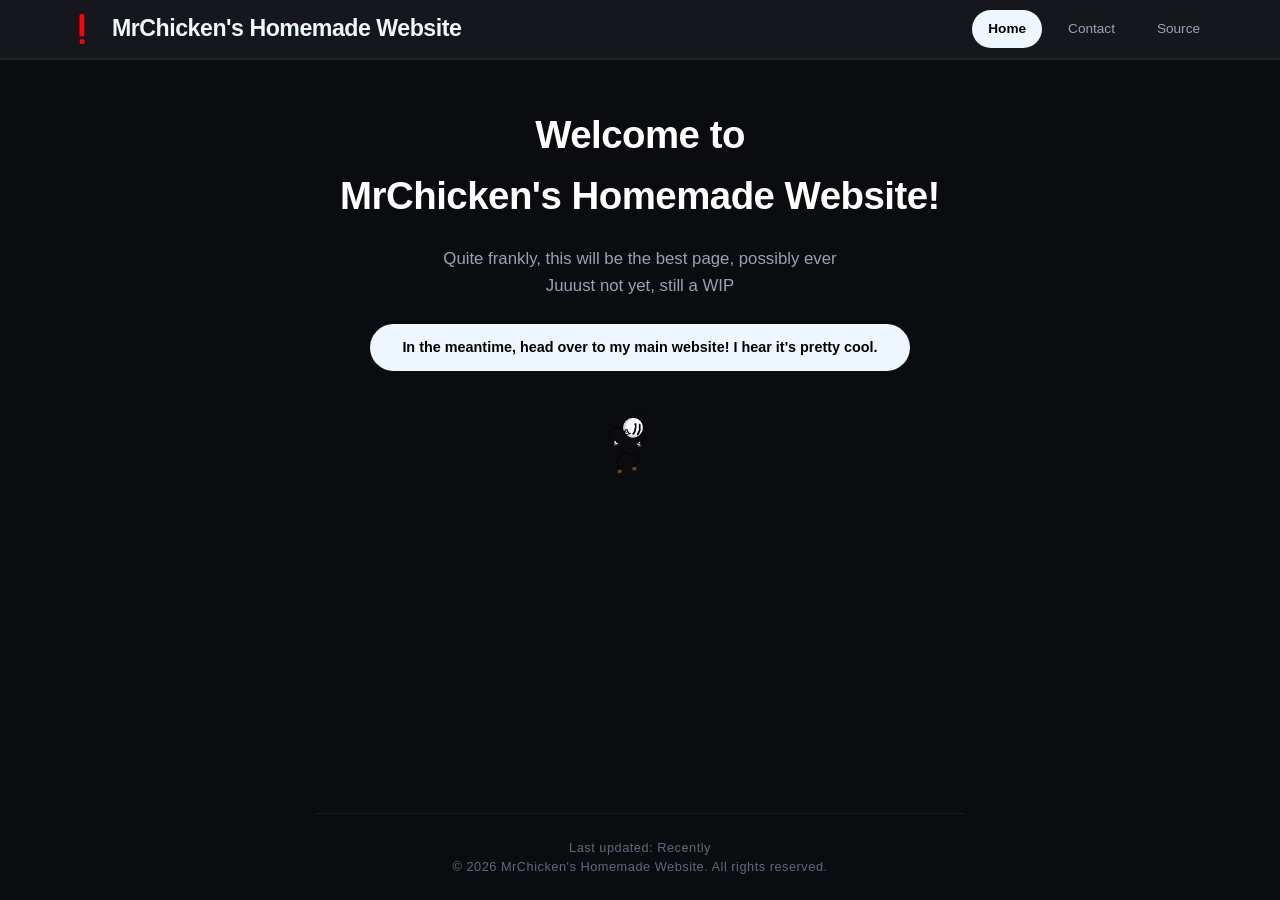
==== index.html @ 103b2072 "Add contact page" ====
<!--© 2026 MrChicken's Homemade Website. All rights reserved.-->
<!DOCTYPE html>
<html lang="en">
<head>
    <meta charset="UTF-8">
    <meta name="viewport" content="width=device-width, initial-scale=1.0">

    <meta name="description" content="Welcome to MrChicken's Homemade Website!">
    <meta name="theme-color" content="#ff0000">

    <meta property="og:title" content="MrChicken's Homemade Website">
    <meta property="og:description" content="Welcome to MrChicken's Homemade Website!">
    <meta property="og:type" content="website">
    <meta property="og:url" content="https://mrchicken.braxonsstuff.com/">
    <meta property="og:image" content="https://mrchicken.braxonsstuff.com/Media/Images/Logos/Exc_WebsiteFavicon.webp">

    <meta name="twitter:card" content="summary_large_image">
    <meta name="twitter:title" content="MrChicken's Homemade Website">
    <meta name="twitter:description" content="Welcome to MrChicken's Homemade Website!">
    <meta name="twitter:image" content="https://mrchicken.braxonsstuff.com/Media/Images/Logos/Exc_WebsiteFavicon.webp">

    <title>Home</title>
    <link rel="icon" href="/Media/Images/Logos/Exc_WebsiteFavicon.webp">
    <link rel="stylesheet" href="/CSS/main.css">
    <link rel="stylesheet" href="/CSS/header.css">
    <script src="/JS/main.js" defer></script>
    <script src="/JS/footer.js" defer></script>
    <script src="/JS/header.js" defer></script>
    <script src="/JS/nothing.lol" defer></script>
</head>
<body>
    <div class="main">
        <div id="header">
            <header>
                <h1>
                    Welcome to
                    <br>
                    MrChicken's Homemade Website!</h1>
            </header>
            <div id="description">
                <!--
                <p>
                    Hey! I'm MrChicken — I make stuff. Mostly stuff involving games I make, or assist in on Roblox.
                    <br>
                    needs conitnued, duh. more coming soon!
                </p>
                <br>
                -->
                <p>Quite frankly, this will be the best page, possibly ever</p>
                <p>Juuust not yet, still a WIP</p>
                <a href="https://braxonsstuff.com/">
                    In the meantime, head over to my main website! I hear it's pretty cool.
                </a>

                <img src="/Media/Images/Misc/henry-stickmin-distraction-dance.gif">
            </div>
        </div>
    </div>

</body>
</html>
---- CSS/main.css ----
/*© 2026 MrChicken's Homemade Website. All rights reserved. */
/*main.css
/* --- Base --- */
* {
    box-sizing: border-box;
    margin: 0;
    padding: 0;
}

html, body {
    width: 100%;
    min-height: 100vh;
    margin: 0;
    padding: 0;
}

body {
    font-family: "Inter", "Ubuntu", -apple-system, BlinkMacSystemFont, "Segoe UI", Roboto, sans-serif;
    line-height: 1.6;
    background-color: #0b0c10; 
    color: #c5c6c7;
    position: relative; 
    display: block; 
}

/* --- Loading Screen --- */
#loader {
    position: fixed;
    top: 0; 
    left: 0;
    width: 100%; 
    height: 100%;
    background: #000000; 
    display: flex;
    flex-direction: column;
    justify-content: center;
    align-items: center;
    gap: 20px;
    z-index: 999999;
    transition: opacity 0.25s ease;
}

#loader-video { 
    width: clamp(100px, 15vw, 150px);
    height: clamp(100px, 15vw, 150px); 
}

.loader-stuck-msg {
    color: #ffffff;
    font-family: 'Inter', 'Ubuntu', sans-serif; 
    font-size: 0.95rem;
    letter-spacing: 0.5px;
    text-align: center;
    animation: fadeIn 0.5s ease forwards;
}

.loader-stuck-msg .refresh-link {
    color: #38bdf8; 
    text-decoration: underline;
    cursor: pointer;
    transition: color 0.2s ease;
}

/* Hover effect for the link */
.loader-stuck-msg .refresh-link:hover {
    color: #7dd3fc; 
}

@keyframes fadeIn {
    from { 
        opacity: 0; 
        transform: translateY(8px); 
    }
    to { 
        opacity: 1; 
        transform: translateY(0); 
    }
}

@keyframes fadeIn {
    from { opacity: 0; transform: translateY(10px); }
    to { opacity: 1; transform: translateY(0); }
}

/* --- Main Layout Wrapper --- */
.main {
    max-width: 2500px;
    text-align: center;
    width: 100%;
    margin: 0 auto; 
    padding: 80px 24px 140px 24px;
    min-height: calc(100vh - 80px);
    display: flex;
    flex-direction: column;
    justify-content: flex-start; 
    align-items: center; 
}

/* --- Typography --- */
h1 {
    font-family: "Inter", "Ubuntu", -apple-system, BlinkMacSystemFont, "Segoe UI", sans-serif;
    font-size: clamp(1.8rem, 5vw, 2.4rem);
    color: #ffffff; 
    font-weight: 700; 
    letter-spacing: -0.5px;
    margin-bottom: 1.2rem;
    margin-top: 1.5rem; 
}

#description p {
    font-size: clamp(0.95rem, 2.5vw, 1.05rem);
    color: #9ba1b6; 
}

/* --- Button Styles --- */
.main a {
    display: inline-block;
    padding: clamp(10px, 2vw, 12px) clamp(24px, 4vw, 32px);
    font-size: clamp(0.8rem, 2vw, 0.9rem);
    font-weight: 600;
    color: #000000;
    background-color: #eef6ff; 
    border-radius: 30px;
    text-decoration: none;
    margin-top: 1.5rem;
    margin-bottom: 1.5rem;
    transition: all 0.2s ease-in-out;
}

.main a:hover {
    background-color: #e2e8f0;
    transform: translateY(-2px);
}

/* --- Media Elements --- */
img {
    display: block;
    margin: 0 auto;
    max-width: clamp(65px, 12vw, 80px);
    height: auto;
}

/* Fixed Image Sizes */
img.\31 00x100 { /* 100x100 px */
    width: 100px;
    height: 100px;
    object-fit: cover;
}

img.\32 50x250 { /* 250x250 px */
    width: 250px;
    height: 250px;
    object-fit: cover;
}

img.\35 00x500 { /* 500x500 px */
    width: 500px;
    height: 500px;
    object-fit: cover;
}

/* --- Footer Styles --- */
footer {
    position: absolute;
    bottom: 24px;
    left: 50%;
    transform: translateX(-50%);
    width: calc(100% - 48px);
    max-width: 650px;
    text-align: center;
    border-top: 1px solid rgba(255, 255, 255, 0.06);
    padding-top: 1.5rem;
}

footer p {
    font-size: clamp(0.7rem, 2vw, 0.8rem);
    color: #62677b;
    line-height: 1.5;
    letter-spacing: 0.5px;
}

@media (max-width: 768px) {
    .main {
        padding: 65px 16px 120px 16px; 
    }
    
    footer {
        width: calc(100% - 32px); 
        bottom: 16px;
    }
}
---- CSS/header.css ----
/*© 2026 MrChicken's Homemade Website. All rights reserved. */
/*header.css
/* --- Header Component Base --- */
header.site-header {
    position: fixed !important; 
    top: 0 !important;
    left: 0 !important;
    width: 100% !important; 
    max-width: 100vw !important;
    background-color: #16171d !important; 
    border-bottom: 2px solid rgba(255, 255, 255, 0.06) !important; 
    z-index: 99999 !important;
    display: block !important;
}

/* --- Layout Container --- */
header.site-header .header-container {
    max-width: 1200px !important;
    margin: 0 auto !important;
    padding: 10px 24px !important; 
    display: flex !important;
    flex-direction: row !important;
    justify-content: space-between !important;
    align-items: center !important;
    width: 100% !important;
    box-sizing: border-box !important;
}

/* --- Logo Link Style --- */
header.site-header a.logo, 
header.site-header a.logo:hover {
    display: flex !important;
    flex-direction: row !important;
    align-items: center !important;
    gap: 12px !important; 
    text-decoration: none !important;
    color: #eef6ff !important;
    background: transparent !important;
    border-radius: 0 !important;
    padding: 0 !important;
    margin: 0 !important;
    transform: none !important;
    width: auto !important; 
    height: auto !important;
}

header.site-header .logo-img {
    height: 36px !important; 
    width: auto !important;
    display: block !important;
    margin: 0 !important; 
}

header.site-header .logo-text {
    font-family: "Inter", "Ubuntu", -apple-system, BlinkMacSystemFont, "Segoe UI", sans-serif !important;
    font-size: 1.45rem !important; 
    font-weight: 700 !important;
    letter-spacing: -0.5px !important;
    white-space: nowrap !important; 
}

/* --- Navigation Menu --- */
header.site-header .main-nav {
    display: block !important;
    width: auto !important;
}

header.site-header .main-nav ul {
    list-style: none !important;
    display: flex !important;
    flex-direction: row !important;
    gap: 10px !important;
    margin: 0 !important;
    padding: 0 !important;
    align-items: center !important;
}

header.site-header .main-nav ul li {
    margin: 0 !important;
    padding: 0 !important;
    list-style: none !important;
}

/* --- Link Resets & Styling --- */
header.site-header a.nav-link, 
header.site-header a.nav-link:visited {
    text-decoration: none !important;
    color: #9ba1b6 !important; 
    font-family: "Inter", "Ubuntu", -apple-system, BlinkMacSystemFont, "Segoe UI", sans-serif !important;
    font-weight: 500 !important;
    font-size: 0.85rem !important;
    
    padding: 8px 16px !important;
    border-radius: 20px !important; 
    background-color: transparent !important;
    background: transparent !important;
    
    margin: 0 !important;
    transform: none !important;
    display: inline-block !important;
    width: auto !important;
    transition: all 0.2s ease-in-out !important;
}

/* --- Interactive Hover Interactions --- */
header.site-header a.nav-link:hover {
    color: #e2e8f0 !important;
    background-color: rgba(255, 255, 255, 0.06) !important;
    background: rgba(255, 255, 255, 0.06) !important;
    transform: translateY(-1px) !important;
}

/* Current Active Page Highlight */
header.site-header a.nav-link.active {
    background-color: #eef6ff !important;
    background: #eef6ff !important;
    color: #000000 !important;
    font-weight: 600 !important;
}

/* Mobile Screen */
@media (max-width: 768px) {
    header.site-header .header-container {
        padding: 8px 12px !important;
    }

    header.site-header a.logo {
        gap: 6px !important; 
    }

    header.site-header .logo-img {
        height: 30px !important; 
    }

    header.site-header .logo-text {
        font-size: 0.95rem !important; 
    }

    header.site-header .main-nav ul {
        gap: 2px !important; 
    }

    header.site-header a.nav-link, 
    header.site-header a.nav-link:visited {
        font-size: 0.75rem !important; 
        padding: 6px 10px !important; 
    }
}

@media (max-width: 540px) {
    header.site-header .logo-text {
        display: none !important;
    }
}
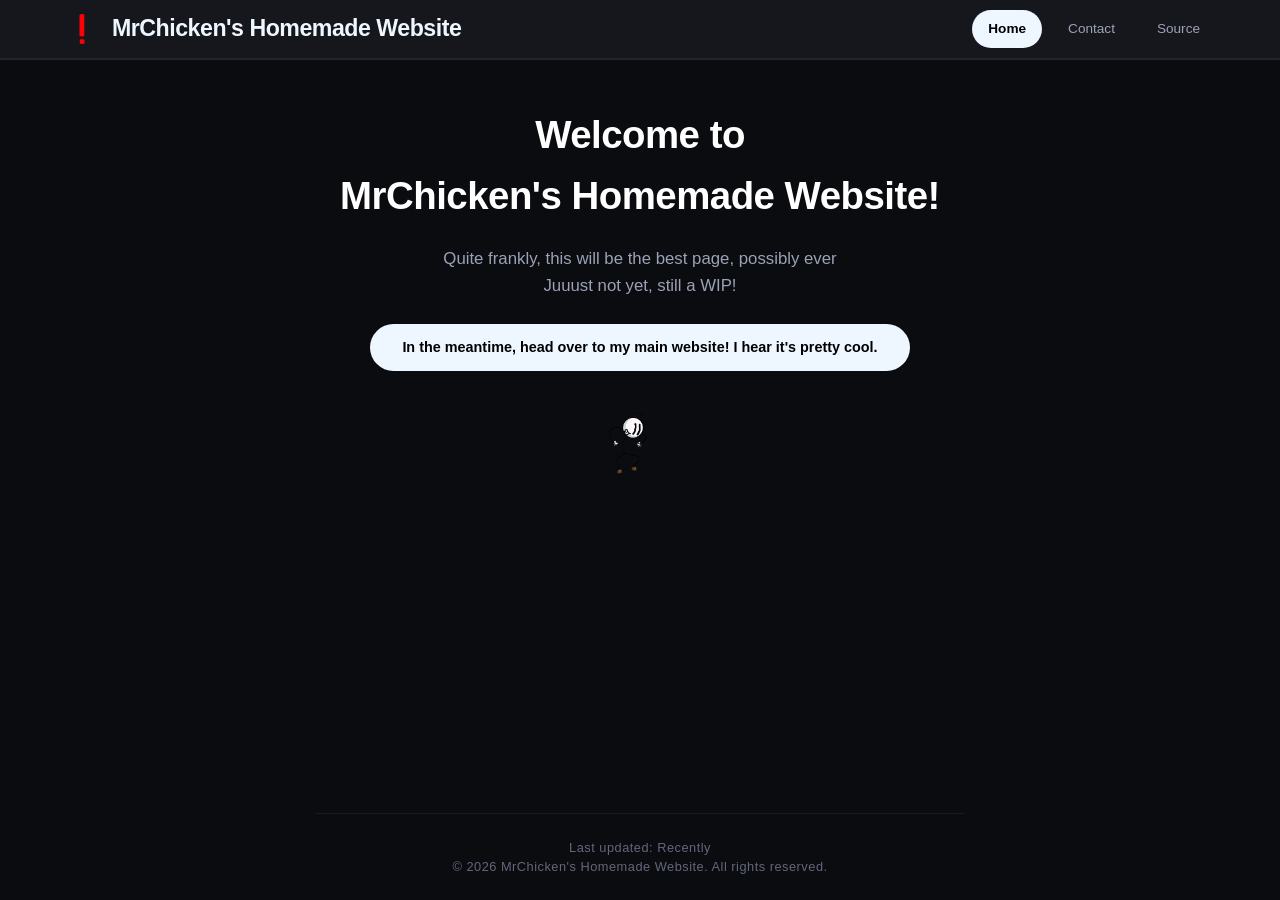
==== commit d4ec8f16: "Update index.html" ====
--- a/index.html
+++ b/index.html
@@ -47,7 +47,7 @@
                 <br>
                 -->
                 <p>Quite frankly, this will be the best page, possibly ever</p>
-                <p>Juuust not yet, still a WIP</p>
+                <p>Juuust not yet, still a WIP!</p>
                 <a href="https://braxonsstuff.com/">
                     In the meantime, head over to my main website! I hear it's pretty cool.
                 </a>
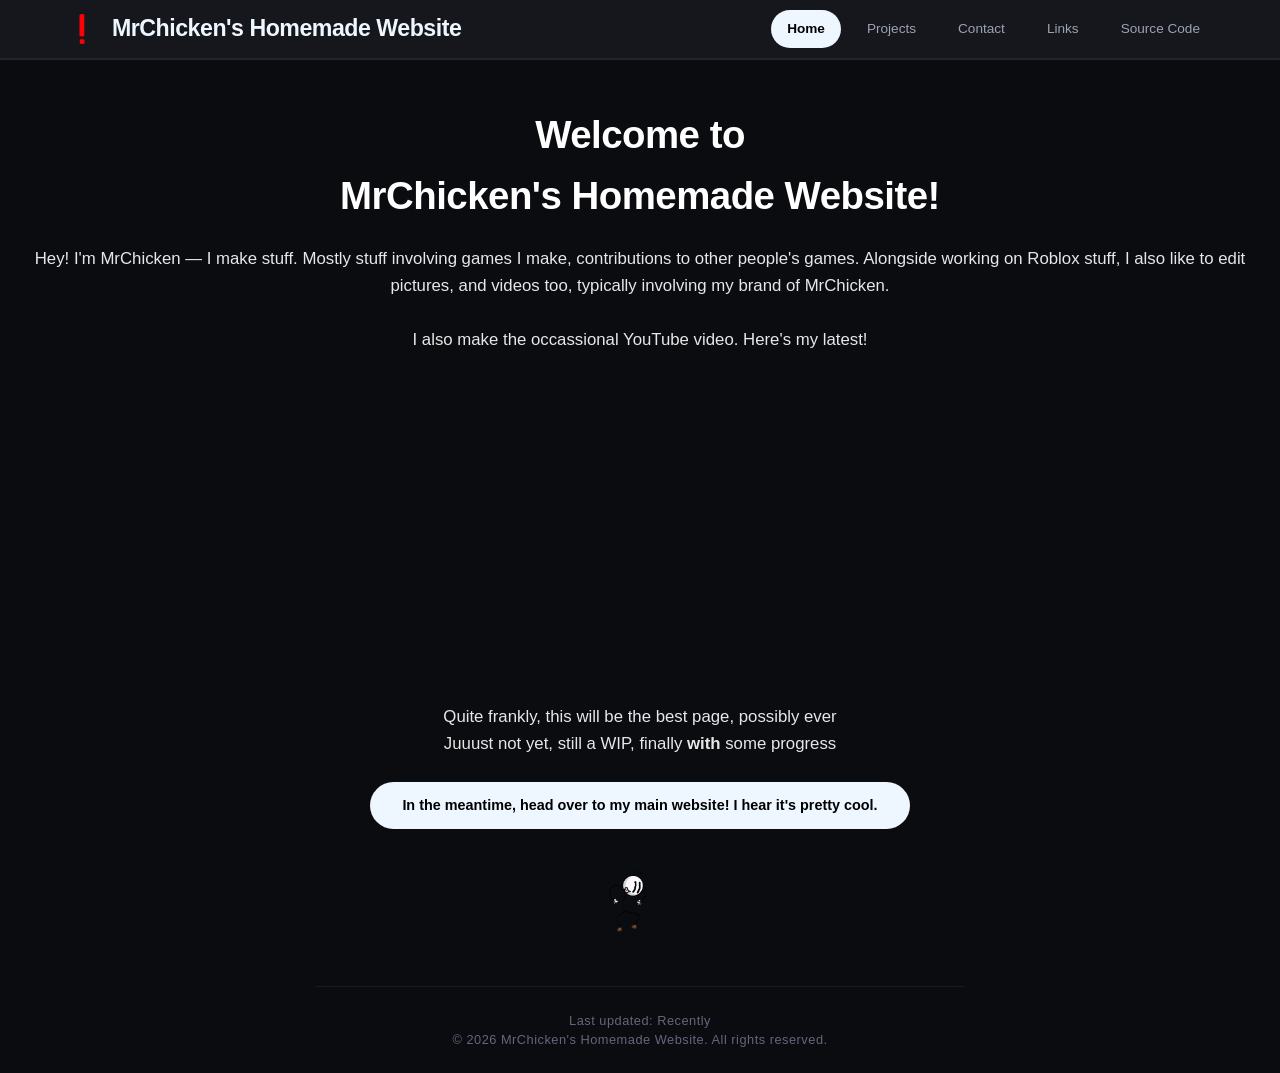
==== commit 5e5e011d: "lots of stuff update" ====
--- a/index.html
+++ b/index.html
@@ -38,21 +38,34 @@
                     MrChicken's Homemade Website!</h1>
             </header>
             <div id="description">
-                <!--
                 <p>
-                    Hey! I'm MrChicken — I make stuff. Mostly stuff involving games I make, or assist in on Roblox.
+                    Hey! I'm MrChicken — I make stuff. Mostly stuff involving games I make, contributions
+                    to other people's games. Alongside working on Roblox stuff, I also like to edit pictures,
+                    and videos too, typically involving my brand of MrChicken.
+
                     <br>
-                    needs conitnued, duh. more coming soon!
+                    <br>
+
+                    I also make the occassional YouTube video. Here's my latest!
                 </p>
+                <iframe width="560" height="315"
+                    src="https://www.youtube.com/embed/CNlCudp8w8I?si=qK2RIZJPeMr3THos" 
+                    title="YouTube video player" frameborder="0" allow="accelerometer; 
+                    autoplay; clipboard-write; encrypted-media; gyroscope; picture-in-picture; 
+                    web-share" referrerpolicy="strict-origin-when-cross-origin" allowfullscreen>
+                </iframe>
                 <br>
-                -->
-                <p>Quite frankly, this will be the best page, possibly ever</p>
-                <p>Juuust not yet, still a WIP!</p>
-                <a href="https://braxonsstuff.com/">
-                    In the meantime, head over to my main website! I hear it's pretty cool.
-                </a>
 
-                <img src="/Media/Images/Misc/henry-stickmin-distraction-dance.gif">
+                <br>
+                <div id="wipstuff">
+                    <p>Quite frankly, this will be the best page, possibly ever</p>
+                    <p>Juuust not yet, still a WIP, finally <b>with</b> some progress</p>
+                    <a href="https://braxonsstuff.com/">
+                        In the meantime, head over to my main website! I hear it's pretty cool.
+                    </a>
+
+                    <img src="Media/Images/Misc/distraction_henrystickmin.gif">
+                </div>
             </div>
         </div>
     </div>
--- a/CSS/main.css
+++ b/CSS/main.css
@@ -97,7 +97,7 @@
 }
 
 /* --- Typography --- */
-h1 {
+header h1 {
     font-family: "Inter", "Ubuntu", -apple-system, BlinkMacSystemFont, "Segoe UI", sans-serif;
     font-size: clamp(1.8rem, 5vw, 2.4rem);
     color: #ffffff; 
@@ -107,9 +107,9 @@
     margin-top: 1.5rem; 
 }
 
-#description p {
+#description {
     font-size: clamp(0.95rem, 2.5vw, 1.05rem);
-    color: #9ba1b6; 
+    color: #e7e7e7; 
 }
 
 /* --- Button Styles --- */
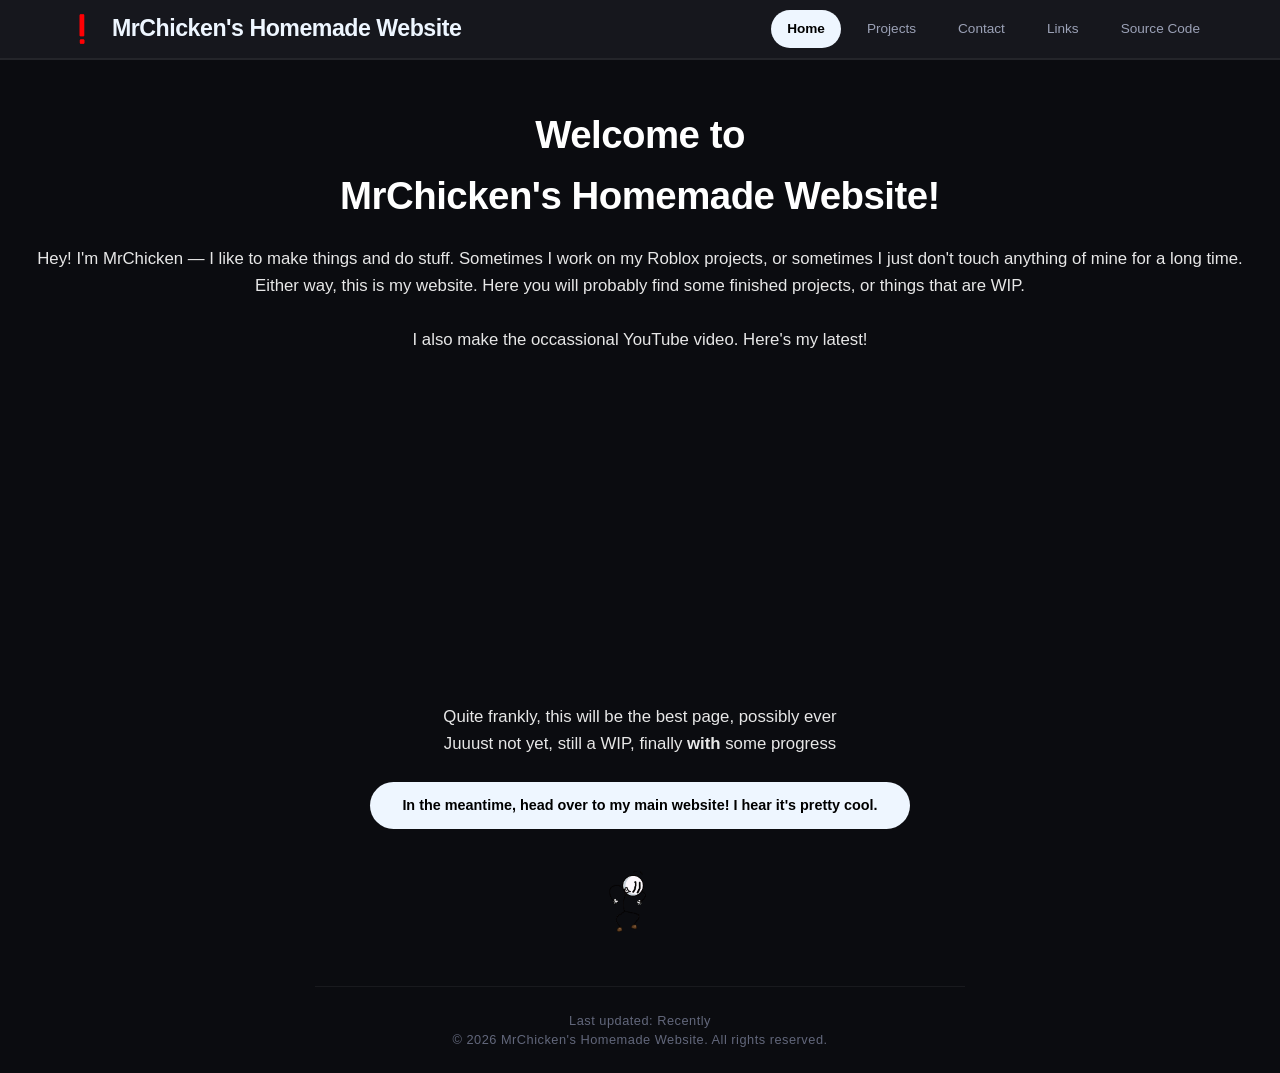
==== commit 852d53a1: "Housekeeping #1" ====
--- a/index.html
+++ b/index.html
@@ -1,74 +1,194 @@
 <!--© 2026 MrChicken's Homemade Website. All rights reserved.-->
-<!DOCTYPE html>
+<!doctype html>
 <html lang="en">
-<head>
-    <meta charset="UTF-8">
-    <meta name="viewport" content="width=device-width, initial-scale=1.0">
+  <head>
+    <meta charset="UTF-8" />
+    <meta name="viewport" content="width=device-width, initial-scale=1.0" />
+    <!-- Tiny first-paint loader setup; the full loader lives in /JS/loading.js. -->
+    <script>
+      document.documentElement.classList.add("site-loading");
+      window.__loaderBootFallback = setTimeout(
+        () => document.documentElement.classList.remove("site-loading"),
+        25000,
+      );
+    </script>
+    <style>
+      .site-loading {
+        background: #000;
+      }
+      .site-loading body {
+        overflow: hidden;
+      }
+      .site-loading body > :not(#loader) {
+        visibility: hidden;
+      }
+      .site-loading #loader {
+        display: flex;
+        position: fixed;
+        inset: 0;
+        z-index: 999999;
+        background: #000;
+        color: #fff;
+        flex-direction: column;
+        align-items: center;
+        justify-content: center;
+      }
+      .site-loading #loader-video {
+        width: clamp(100px, 15vw, 150px);
+        height: clamp(100px, 15vw, 150px);
+        object-fit: contain;
+      }
+    </style>
 
-    <meta name="description" content="Welcome to MrChicken's Homemade Website!">
-    <meta name="theme-color" content="#ff0000">
+    <meta
+      name="description"
+      content="Welcome to MrChicken's Homemade Website!"
+    />
+    <meta name="theme-color" content="#ff0000" />
 
-    <meta property="og:title" content="MrChicken's Homemade Website">
-    <meta property="og:description" content="Welcome to MrChicken's Homemade Website!">
-    <meta property="og:type" content="website">
-    <meta property="og:url" content="https://mrchicken.braxonsstuff.com/">
-    <meta property="og:image" content="https://mrchicken.braxonsstuff.com/Media/Images/Logos/Exc_WebsiteFavicon.webp">
+    <meta property="og:title" content="MrChicken's Homemade Website" />
+    <meta
+      property="og:description"
+      content="Welcome to MrChicken's Homemade Website!"
+    />
+    <meta property="og:type" content="website" />
+    <meta property="og:url" content="https://mrchicken.braxonsstuff.com/" />
+    <meta
+      property="og:image"
+      content="https://mrchicken.braxonsstuff.com/Media/Images/Logos/Exc_WebsiteFavicon.webp"
+    />
 
-    <meta name="twitter:card" content="summary_large_image">
-    <meta name="twitter:title" content="MrChicken's Homemade Website">
-    <meta name="twitter:description" content="Welcome to MrChicken's Homemade Website!">
-    <meta name="twitter:image" content="https://mrchicken.braxonsstuff.com/Media/Images/Logos/Exc_WebsiteFavicon.webp">
+    <meta name="twitter:card" content="summary_large_image" />
+    <meta name="twitter:title" content="MrChicken's Homemade Website" />
+    <meta
+      name="twitter:description"
+      content="Welcome to MrChicken's Homemade Website!"
+    />
+    <meta
+      name="twitter:image"
+      content="https://mrchicken.braxonsstuff.com/Media/Images/Logos/Exc_WebsiteFavicon.webp"
+    />
 
     <title>Home</title>
-    <link rel="icon" href="/Media/Images/Logos/Exc_WebsiteFavicon.webp">
-    <link rel="stylesheet" href="/CSS/main.css">
-    <link rel="stylesheet" href="/CSS/header.css">
+    <link rel="icon" href="/Media/Images/Logos/Exc_WebsiteFavicon.webp" />
+    <script src="/JS/loading.js" defer></script>
     <script src="/JS/main.js" defer></script>
     <script src="/JS/footer.js" defer></script>
     <script src="/JS/header.js" defer></script>
-    <script src="/JS/nothing.lol" defer></script>
-</head>
-<body>
+  </head>
+  <body>
+    <!-- Original black-and-video loading screen, with real progress underneath. -->
+    <div id="loader" aria-label="Website loading status">
+      <video
+        id="loader-video"
+        autoplay
+        muted
+        loop
+        playsinline
+        preload="none"
+        poster="/Media/Images/Logos/Exc_.webp"
+        aria-hidden="true"
+      >
+        <source
+          src="/Media/Videos/ExclamitionSpin02.mp4.webm"
+          type="video/webm"
+        />
+        <source src="/Media/Videos/ExclamitionSpin02.mp4" type="video/mp4" />
+      </video>
+      <div class="loader-progress-details">
+        <div
+          class="loader-progress-track"
+          id="loader-progress"
+          role="progressbar"
+          aria-label="Website loading progress"
+          aria-valuemin="0"
+          aria-valuemax="100"
+          aria-valuenow="0"
+        >
+          <span id="loader-progress-fill"></span>
+        </div>
+        <p id="loader-percent" role="status" aria-live="polite">0%</p>
+      </div>
+      <div id="loader-stuck" class="loader-stuck-msg" hidden>
+        <p>
+          Stuck loading? Give it a minute, otherwise try
+          <button id="loader-retry" class="refresh-link" type="button">
+            refreshing</button
+          >. <br />If this problem continues, please contact me at
+          <br />mrchickencontacting.trc@gmail.com
+        </p>
+        <p id="loader-warning" hidden></p>
+        <p class="loader-continue-line">
+          Or
+          <button id="loader-continue" class="refresh-link" type="button">
+            view the site anyway</button
+          >.
+        </p>
+      </div>
+    </div>
+    <!-- Non-render-blocking styles: loader is already visible. -->
+    <link rel="stylesheet" href="/CSS/main.css" />
+    <link rel="stylesheet" href="/CSS/header.css" />
+
     <div class="main">
-        <div id="header">
-            <header>
-                <h1>
-                    Welcome to
-                    <br>
-                    MrChicken's Homemade Website!</h1>
-            </header>
-            <div id="description">
-                <p>
-                    Hey! I'm MrChicken — I make stuff. Mostly stuff involving games I make, contributions
-                    to other people's games. Alongside working on Roblox stuff, I also like to edit pictures,
-                    and videos too, typically involving my brand of MrChicken.
+      <div id="header">
+        <header>
+          <h1>
+            Welcome to
+            <br />
+            MrChicken's Homemade Website!
+          </h1>
+        </header>
+        <div id="description">
+          <p>
+            Hey! I'm MrChicken — I like to make things and do stuff.
+            Sometimes I work on my Roblox projects, or sometimes I
+            just don't touch anything of mine for a long time. Either 
+            way, this is my website. Here you will probably find some
+            finished projects, or things that are WIP.
 
-                    <br>
-                    <br>
+            <br />
+            <br />
 
-                    I also make the occassional YouTube video. Here's my latest!
-                </p>
-                <iframe width="560" height="315"
-                    src="https://www.youtube.com/embed/CNlCudp8w8I?si=qK2RIZJPeMr3THos" 
-                    title="YouTube video player" frameborder="0" allow="accelerometer; 
-                    autoplay; clipboard-write; encrypted-media; gyroscope; picture-in-picture; 
-                    web-share" referrerpolicy="strict-origin-when-cross-origin" allowfullscreen>
-                </iframe>
-                <br>
+            I also make the occassional YouTube video. Here's my latest!
+          </p>
+          <iframe
+            loading="lazy"
+            width="560"
+            height="315"
+            src="https://www.youtube.com/embed/_W6-Bn-2Nrg?si=vqBftUsQzaoxpC7i"
+            title="YouTube video player"
+            frameborder="0"
+            allow="
+              accelerometer;
+              autoplay;
+              clipboard-write;
+              encrypted-media;
+              gyroscope;
+              picture-in-picture;
+              web-share;
+            "
+            referrerpolicy="strict-origin-when-cross-origin"
+            allowfullscreen
+          >
+          </iframe>
+          <br />
 
-                <br>
-                <div id="wipstuff">
-                    <p>Quite frankly, this will be the best page, possibly ever</p>
-                    <p>Juuust not yet, still a WIP, finally <b>with</b> some progress</p>
-                    <a href="https://braxonsstuff.com/">
-                        In the meantime, head over to my main website! I hear it's pretty cool.
-                    </a>
+          <br />
+          <div id="wipstuff">
+            <p>Quite frankly, this will be the best page, possibly ever</p>
+            <p>
+              Juuust not yet, still a WIP, finally <b>with</b> some progress
+            </p>
+            <a href="https://braxonsstuff.com/">
+              In the meantime, head over to my main website! I hear it's pretty
+              cool.
+            </a>
 
-                    <img src="Media/Images/Misc/distraction_henrystickmin.gif">
-                </div>
-            </div>
+            <img src="Media/Images/Misc/distraction_henrystickmin.gif" />
+          </div>
         </div>
+      </div>
     </div>
-
-</body>
-</html>+  </body>
+</html>
--- a/CSS/main.css
+++ b/CSS/main.css
@@ -23,47 +23,130 @@
     display: block; 
 }
 
-/* --- Loading Screen --- */
+/* --- Loading Screen: original appearance, real progress --- */
+/* Hidden when JavaScript is unavailable so visitors can still use the site. */
 #loader {
     position: fixed;
-    top: 0; 
+    top: 0;
     left: 0;
-    width: 100%; 
+    width: 100%;
     height: 100%;
-    background: #000000; 
-    display: flex;
+    background: #000000;
+    display: none;
     flex-direction: column;
     justify-content: center;
     align-items: center;
     gap: 20px;
+    padding: 20px;
+    text-align: center;
+    overflow-y: auto;
     z-index: 999999;
+    opacity: 1;
     transition: opacity 0.25s ease;
 }
 
-#loader-video { 
+html.site-loading,
+html.site-loading body {
+    overflow: hidden;
+}
+
+html.site-loading #loader,
+#loader.loader--hidden {
+    display: flex;
+}
+
+#loader.loader--hidden {
+    opacity: 0;
+    pointer-events: none;
+}
+
+#loader-video {
     width: clamp(100px, 15vw, 150px);
-    height: clamp(100px, 15vw, 150px); 
-}
-
+    height: clamp(100px, 15vw, 150px);
+    object-fit: contain;
+    flex-shrink: 0;
+}
+
+/* Only additions to the old design: a thin bar and its actual percentage. */
+.loader-progress-details {
+    width: min(240px, 75vw);
+    display: flex;
+    flex-direction: column;
+    align-items: center;
+    gap: 9px;
+}
+
+.loader-progress-track {
+    width: 100%;
+    height: 6px;
+    overflow: hidden;
+    border-radius: 999px;
+    background: #252525;
+}
+
+#loader-progress-fill {
+    display: block;
+    width: 0%;
+    height: 100%;
+    border-radius: inherit;
+    background: #ffffff;
+    transition: width 0.2s ease;
+}
+
+#loader-percent {
+    color: #ffffff;
+    font-family: 'Inter', 'Ubuntu', sans-serif;
+    font-size: 0.95rem;
+    font-variant-numeric: tabular-nums;
+}
+
+/* Matches the original 'stuck loading' text/link styling. */
 .loader-stuck-msg {
     color: #ffffff;
-    font-family: 'Inter', 'Ubuntu', sans-serif; 
+    font-family: 'Inter', 'Ubuntu', sans-serif;
     font-size: 0.95rem;
     letter-spacing: 0.5px;
     text-align: center;
     animation: fadeIn 0.5s ease forwards;
 }
 
+.loader-stuck-msg[hidden],
+#loader-warning[hidden] {
+    display: none !important;
+}
+
 .loader-stuck-msg .refresh-link {
-    color: #38bdf8; 
+    appearance: none;
+    display: inline;
+    padding: 0;
+    border: 0;
+    background: none;
+    font: inherit;
+    letter-spacing: inherit;
+    color: #38bdf8;
     text-decoration: underline;
     cursor: pointer;
     transition: color 0.2s ease;
 }
 
-/* Hover effect for the link */
 .loader-stuck-msg .refresh-link:hover {
-    color: #7dd3fc; 
+    color: #7dd3fc;
+}
+
+.loader-stuck-msg .refresh-link:focus-visible {
+    outline: 2px solid #38bdf8;
+    outline-offset: 2px;
+}
+
+#loader-warning,
+.loader-continue-line {
+    margin-top: 10px;
+}
+
+@media (prefers-reduced-motion: reduce) {
+    #loader,
+    #loader-progress-fill { transition: none; }
+    .loader-stuck-msg { animation: none; }
 }
 
 @keyframes fadeIn {
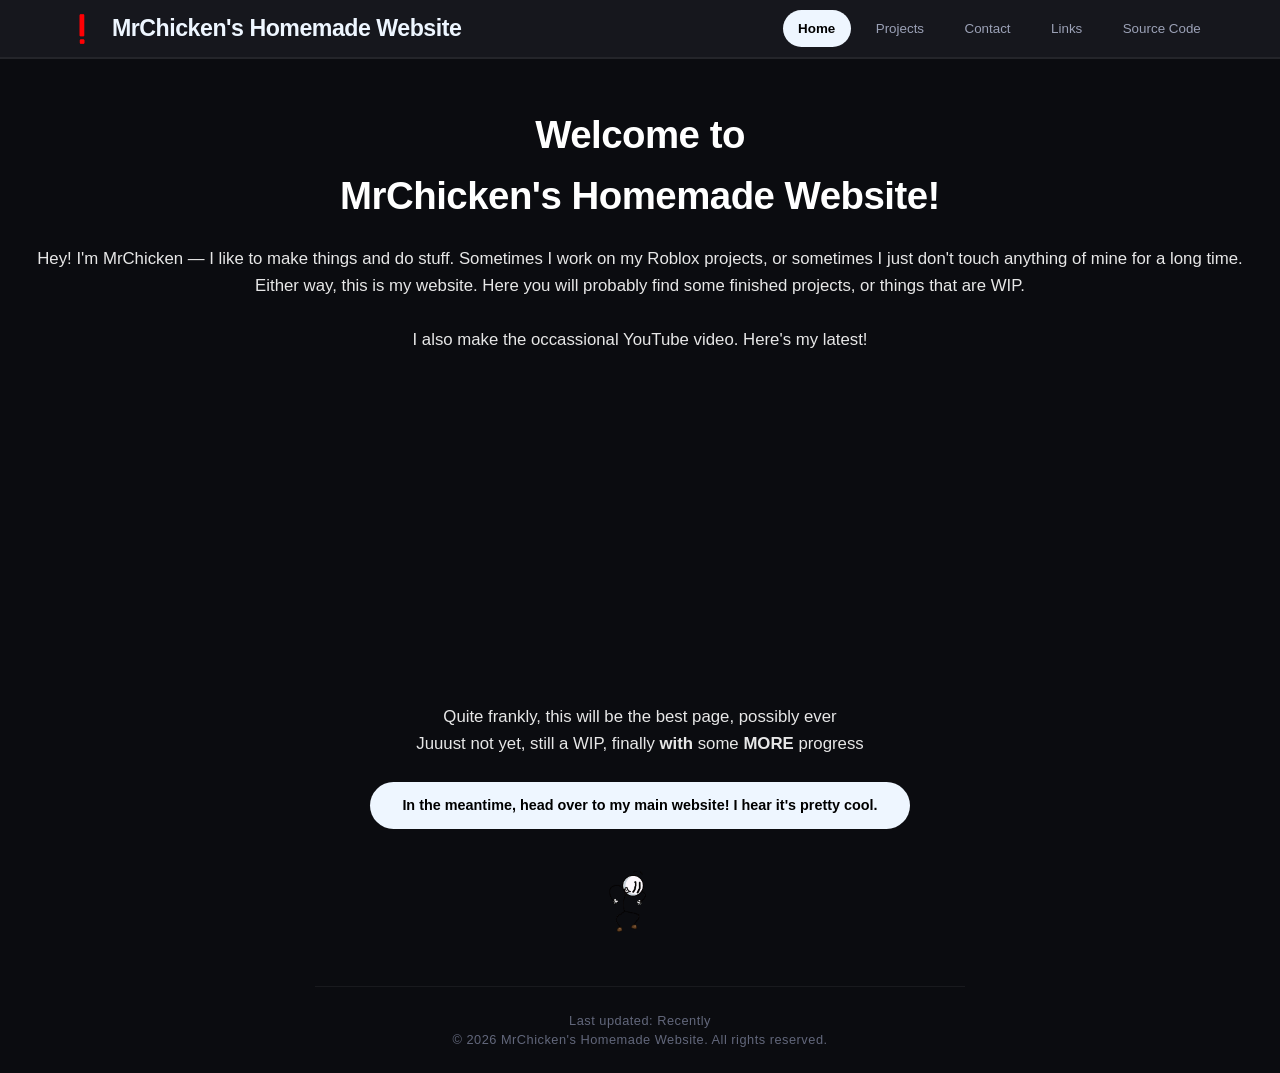
==== commit 96b814ad: "Update index.html" ====
--- a/index.html
+++ b/index.html
@@ -178,7 +178,7 @@
           <div id="wipstuff">
             <p>Quite frankly, this will be the best page, possibly ever</p>
             <p>
-              Juuust not yet, still a WIP, finally <b>with</b> some progress
+              Juuust not yet, still a WIP, finally <b>with</b> some <b>MORE</b> progress
             </p>
             <a href="https://braxonsstuff.com/">
               In the meantime, head over to my main website! I hear it's pretty
